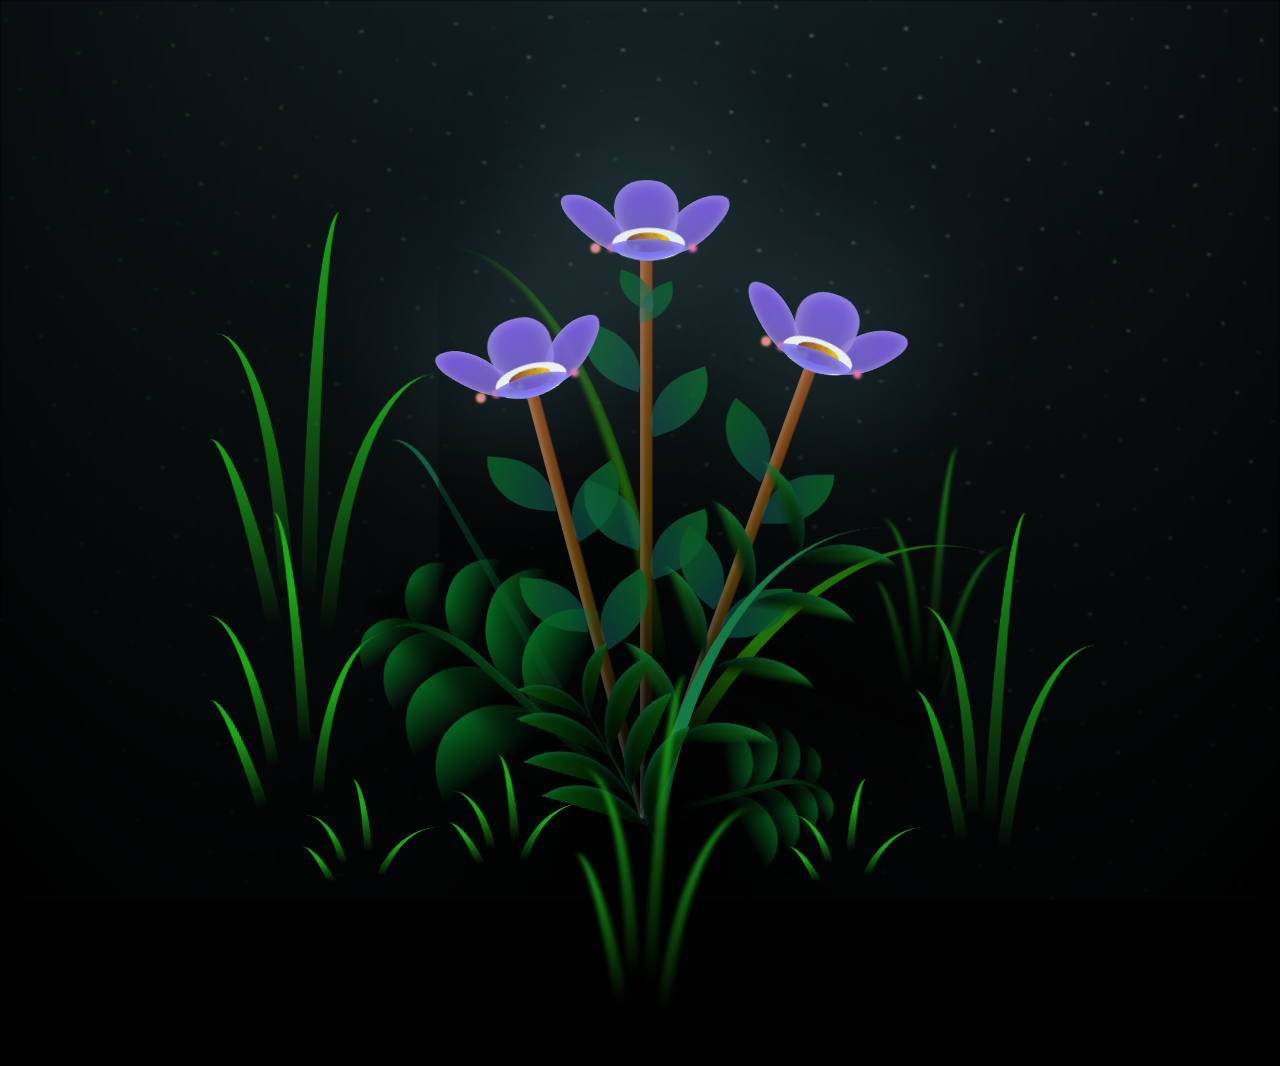
==== index.html @ 2f854ac7 "Rename flower.html to index.html" ====
<!DOCTYPE html>
<html lang="en">
<head>
    <meta charset="UTF-8">
    <meta name="viewport" content="width=device-width, initial-scale=1.0">
    <link rel="stylesheet" href="css/main.css">
    <title>flowers</title>
</head>
<body class="container">
    <div class="night"></div>
    <div class="flowers">
      <div class="flower flower--1">
        <div class="flower__leafs flower__leafs--1">
          <div class="flower__leaf flower__leaf--1"></div>
          <div class="flower__leaf flower__leaf--2"></div>
          <div class="flower__leaf flower__leaf--3"></div>
          <div class="flower__leaf flower__leaf--4"></div>
          <div class="flower__white-circle"></div>
  
          <div class="flower__light flower__light--1"></div>
          <div class="flower__light flower__light--2"></div>
          <div class="flower__light flower__light--3"></div>
          <div class="flower__light flower__light--4"></div>
          <div class="flower__light flower__light--5"></div>
          <div class="flower__light flower__light--6"></div>
          <div class="flower__light flower__light--7"></div>
          <div class="flower__light flower__light--8"></div>
  
        </div>
        <div class="flower__line">
          <div class="flower__line__leaf flower__line__leaf--1"></div>
          <div class="flower__line__leaf flower__line__leaf--2"></div>
          <div class="flower__line__leaf flower__line__leaf--3"></div>
          <div class="flower__line__leaf flower__line__leaf--4"></div>
          <div class="flower__line__leaf flower__line__leaf--5"></div>
          <div class="flower__line__leaf flower__line__leaf--6"></div>
        </div>
      </div>
  
      <div class="flower flower--2">
        <div class="flower__leafs flower__leafs--2">
          <div class="flower__leaf flower__leaf--1"></div>
          <div class="flower__leaf flower__leaf--2"></div>
          <div class="flower__leaf flower__leaf--3"></div>
          <div class="flower__leaf flower__leaf--4"></div>
          <div class="flower__white-circle"></div>
  
          <div class="flower__light flower__light--1"></div>
          <div class="flower__light flower__light--2"></div>
          <div class="flower__light flower__light--3"></div>
          <div class="flower__light flower__light--4"></div>
          <div class="flower__light flower__light--5"></div>
          <div class="flower__light flower__light--6"></div>
          <div class="flower__light flower__light--7"></div>
          <div class="flower__light flower__light--8"></div>
  
        </div>
        <div class="flower__line">
          <div class="flower__line__leaf flower__line__leaf--1"></div>
          <div class="flower__line__leaf flower__line__leaf--2"></div>
          <div class="flower__line__leaf flower__line__leaf--3"></div>
          <div class="flower__line__leaf flower__line__leaf--4"></div>
        </div>
      </div>
  
      <div class="flower flower--3">
        <div class="flower__leafs flower__leafs--3">
          <div class="flower__leaf flower__leaf--1"></div>
          <div class="flower__leaf flower__leaf--2"></div>
          <div class="flower__leaf flower__leaf--3"></div>
          <div class="flower__leaf flower__leaf--4"></div>
          <div class="flower__white-circle"></div>
  
          <div class="flower__light flower__light--1"></div>
          <div class="flower__light flower__light--2"></div>
          <div class="flower__light flower__light--3"></div>
          <div class="flower__light flower__light--4"></div>
          <div class="flower__light flower__light--5"></div>
          <div class="flower__light flower__light--6"></div>
          <div class="flower__light flower__light--7"></div>
          <div class="flower__light flower__light--8"></div>
  
        </div>
        <div class="flower__line">
          <div class="flower__line__leaf flower__line__leaf--1"></div>
          <div class="flower__line__leaf flower__line__leaf--2"></div>
          <div class="flower__line__leaf flower__line__leaf--3"></div>
          <div class="flower__line__leaf flower__line__leaf--4"></div>
        </div>
      </div>
  
      <div class="grow-ans" style="--d:1.2s">
        <div class="flower__g-long">
          <div class="flower__g-long__top"></div>
          <div class="flower__g-long__bottom"></div>
        </div>
      </div>
  
      <div class="growing-grass">
        <div class="flower__grass flower__grass--1">
          <div class="flower__grass--top"></div>
          <div class="flower__grass--bottom"></div>
          <div class="flower__grass__leaf flower__grass__leaf--1"></div>
          <div class="flower__grass__leaf flower__grass__leaf--2"></div>
          <div class="flower__grass__leaf flower__grass__leaf--3"></div>
          <div class="flower__grass__leaf flower__grass__leaf--4"></div>
          <div class="flower__grass__leaf flower__grass__leaf--5"></div>
          <div class="flower__grass__leaf flower__grass__leaf--6"></div>
          <div class="flower__grass__leaf flower__grass__leaf--7"></div>
          <div class="flower__grass__leaf flower__grass__leaf--8"></div>
          <div class="flower__grass__overlay"></div>
        </div>
      </div>
  
      <div class="growing-grass">
        <div class="flower__grass flower__grass--2">
          <div class="flower__grass--top"></div>
          <div class="flower__grass--bottom"></div>
          <div class="flower__grass__leaf flower__grass__leaf--1"></div>
          <div class="flower__grass__leaf flower__grass__leaf--2"></div>
          <div class="flower__grass__leaf flower__grass__leaf--3"></div>
          <div class="flower__grass__leaf flower__grass__leaf--4"></div>
          <div class="flower__grass__leaf flower__grass__leaf--5"></div>
          <div class="flower__grass__leaf flower__grass__leaf--6"></div>
          <div class="flower__grass__leaf flower__grass__leaf--7"></div>
          <div class="flower__grass__leaf flower__grass__leaf--8"></div>
          <div class="flower__grass__overlay"></div>
        </div>
      </div>
  
      <div class="grow-ans" style="--d:2.4s">
        <div class="flower__g-right flower__g-right--1">
          <div class="leaf"></div>
        </div>
      </div>
  
      <div class="grow-ans" style="--d:2.8s">
        <div class="flower__g-right flower__g-right--2">
          <div class="leaf"></div>
        </div>
      </div>
  
      <div class="grow-ans" style="--d:2.8s">
        <div class="flower__g-front">
          <div class="flower__g-front__leaf-wrapper flower__g-front__leaf-wrapper--1">
            <div class="flower__g-front__leaf"></div>
          </div>
          <div class="flower__g-front__leaf-wrapper flower__g-front__leaf-wrapper--2">
            <div class="flower__g-front__leaf"></div>
          </div>
          <div class="flower__g-front__leaf-wrapper flower__g-front__leaf-wrapper--3">
            <div class="flower__g-front__leaf"></div>
          </div>
          <div class="flower__g-front__leaf-wrapper flower__g-front__leaf-wrapper--4">
            <div class="flower__g-front__leaf"></div>
          </div>
          <div class="flower__g-front__leaf-wrapper flower__g-front__leaf-wrapper--5">
            <div class="flower__g-front__leaf"></div>
          </div>
          <div class="flower__g-front__leaf-wrapper flower__g-front__leaf-wrapper--6">
            <div class="flower__g-front__leaf"></div>
          </div>
          <div class="flower__g-front__leaf-wrapper flower__g-front__leaf-wrapper--7">
            <div class="flower__g-front__leaf"></div>
          </div>
          <div class="flower__g-front__leaf-wrapper flower__g-front__leaf-wrapper--8">
            <div class="flower__g-front__leaf"></div>
          </div>
          <div class="flower__g-front__line"></div>
        </div>
      </div>
  
      <div class="grow-ans" style="--d:3.2s">
        <div class="flower__g-fr">
          <div class="leaf"></div>
          <div class="flower__g-fr__leaf flower__g-fr__leaf--1"></div>
          <div class="flower__g-fr__leaf flower__g-fr__leaf--2"></div>
          <div class="flower__g-fr__leaf flower__g-fr__leaf--3"></div>
          <div class="flower__g-fr__leaf flower__g-fr__leaf--4"></div>
          <div class="flower__g-fr__leaf flower__g-fr__leaf--5"></div>
          <div class="flower__g-fr__leaf flower__g-fr__leaf--6"></div>
          <div class="flower__g-fr__leaf flower__g-fr__leaf--7"></div>
          <div class="flower__g-fr__leaf flower__g-fr__leaf--8"></div>
        </div>
      </div>
  
      <div class="long-g long-g--0">
        <div class="grow-ans" style="--d:3s">
          <div class="leaf leaf--0"></div>
        </div>
        <div class="grow-ans" style="--d:2.2s">
          <div class="leaf leaf--1"></div>
        </div>
        <div class="grow-ans" style="--d:3.4s">
          <div class="leaf leaf--2"></div>
        </div>
        <div class="grow-ans" style="--d:3.6s">
          <div class="leaf leaf--3"></div>
        </div>
      </div>
  
      <div class="long-g long-g--1">
        <div class="grow-ans" style="--d:3.6s">
          <div class="leaf leaf--0"></div>
        </div>
        <div class="grow-ans" style="--d:3.8s">
          <div class="leaf leaf--1"></div>
        </div>
        <div class="grow-ans" style="--d:4s">
          <div class="leaf leaf--2"></div>
        </div>
        <div class="grow-ans" style="--d:4.2s">
          <div class="leaf leaf--3"></div>
        </div>
      </div>
  
      <div class="long-g long-g--2">
        <div class="grow-ans" style="--d:4s">
          <div class="leaf leaf--0"></div>
        </div>
        <div class="grow-ans" style="--d:4.2s">
          <div class="leaf leaf--1"></div>
        </div>
        <div class="grow-ans" style="--d:4.4s">
          <div class="leaf leaf--2"></div>
        </div>
        <div class="grow-ans" style="--d:4.6s">
          <div class="leaf leaf--3"></div>
        </div>
      </div>
  
      <div class="long-g long-g--3">
        <div class="grow-ans" style="--d:4s">
          <div class="leaf leaf--0"></div>
        </div>
        <div class="grow-ans" style="--d:4.2s">
          <div class="leaf leaf--1"></div>
        </div>
        <div class="grow-ans" style="--d:3s">
          <div class="leaf leaf--2"></div>
        </div>
        <div class="grow-ans" style="--d:3.6s">
          <div class="leaf leaf--3"></div>
        </div>
      </div>
  
      <div class="long-g long-g--4">
        <div class="grow-ans" style="--d:4s">
          <div class="leaf leaf--0"></div>
        </div>
        <div class="grow-ans" style="--d:4.2s">
          <div class="leaf leaf--1"></div>
        </div>
        <div class="grow-ans" style="--d:3s">
          <div class="leaf leaf--2"></div>
        </div>
        <div class="grow-ans" style="--d:3.6s">
          <div class="leaf leaf--3"></div>
        </div>
      </div>
  
      <div class="long-g long-g--5">
        <div class="grow-ans" style="--d:4s">
          <div class="leaf leaf--0"></div>
        </div>
        <div class="grow-ans" style="--d:4.2s">
          <div class="leaf leaf--1"></div>
        </div>
        <div class="grow-ans" style="--d:3s">
          <div class="leaf leaf--2"></div>
        </div>
        <div class="grow-ans" style="--d:3.6s">
          <div class="leaf leaf--3"></div>
        </div>
      </div>
  
      <div class="long-g long-g--6">
        <div class="grow-ans" style="--d:4.2s">
          <div class="leaf leaf--0"></div>
        </div>
        <div class="grow-ans" style="--d:4.4s">
          <div class="leaf leaf--1"></div>
        </div>
        <div class="grow-ans" style="--d:4.6s">
          <div class="leaf leaf--2"></div>
        </div>
        <div class="grow-ans" style="--d:4.8s">
          <div class="leaf leaf--3"></div>
        </div>
      </div>
  
      <div class="long-g long-g--7">
        <div class="grow-ans" style="--d:3s">
          <div class="leaf leaf--0"></div>
        </div>
        <div class="grow-ans" style="--d:3.2s">
          <div class="leaf leaf--1"></div>
        </div>
        <div class="grow-ans" style="--d:3.5s">
          <div class="leaf leaf--2"></div>
        </div>
        <div class="grow-ans" style="--d:3.6s">
          <div class="leaf leaf--3"></div>
        </div>
      </div>
    </div>
    
    <script src="main.js"></script>
  </body>
</html>
---- css/main.css ----
*,
*::after,
*::before {
  padding: 0;
  margin: 0;
  box-sizing: border-box;
}

:root {
  --dark-color: #000;
}

body {
  display: flex;
  align-items: flex-end;
  justify-content: center;
  min-height: 100vh;
  background-color: var(--dark-color);
  overflow: hidden;
  perspective: 1000px;
}

.night {
  position: fixed;
  left: 50%;
  top: 0;
  transform: translateX(-50%);
  width: 100%;
  height: 100%;
  filter: blur(0.1vmin);
  background-image: radial-gradient(ellipse at top, transparent 0%, var(--dark-color)), radial-gradient(ellipse at bottom, var(--dark-color), rgba(145, 233, 255, 0.2)), repeating-linear-gradient(220deg, rgb(0, 0, 0) 0px, rgb(0, 0, 0) 19px, transparent 19px, transparent 22px), repeating-linear-gradient(189deg, rgb(0, 0, 0) 0px, rgb(0, 0, 0) 19px, transparent 19px, transparent 22px), repeating-linear-gradient(148deg, rgb(0, 0, 0) 0px, rgb(0, 0, 0) 19px, transparent 19px, transparent 22px), linear-gradient(90deg, rgb(7, 107, 42), rgb(240, 240, 240));
}

.flowers {
  position: relative;
  transform: scale(0.9);
}

.flower {
  position: absolute;
  bottom: 10vmin;
  transform-origin: bottom center;
  z-index: 10;
  --fl-speed: 0.3s;
}
.flower--1 {
  -webkit-animation: moving-flower-1 4s linear infinite;
          animation: moving-flower-1 4s linear infinite;
}
.flower--1 .flower__line {
  height: 70vmin;
  -webkit-animation-delay: 0.3s;
          animation-delay: 0.3s;
}
.flower--1 .flower__line__leaf--1 {
  -webkit-animation: blooming-leaf-right var(--fl-speed) 1.6s backwards;
          animation: blooming-leaf-right var(--fl-speed) 1.6s backwards;
}
.flower--1 .flower__line__leaf--2 {
  -webkit-animation: blooming-leaf-right var(--fl-speed) 1.4s backwards;
          animation: blooming-leaf-right var(--fl-speed) 1.4s backwards;
}
.flower--1 .flower__line__leaf--3 {
  -webkit-animation: blooming-leaf-left var(--fl-speed) 1.2s backwards;
          animation: blooming-leaf-left var(--fl-speed) 1.2s backwards;
}
.flower--1 .flower__line__leaf--4 {
  -webkit-animation: blooming-leaf-left var(--fl-speed) 1s backwards;
          animation: blooming-leaf-left var(--fl-speed) 1s backwards;
}
.flower--1 .flower__line__leaf--5 {
  -webkit-animation: blooming-leaf-right var(--fl-speed) 1.8s backwards;
          animation: blooming-leaf-right var(--fl-speed) 1.8s backwards;
}
.flower--1 .flower__line__leaf--6 {
  -webkit-animation: blooming-leaf-left var(--fl-speed) 2s backwards;
          animation: blooming-leaf-left var(--fl-speed) 2s backwards;
}
.flower--2 {
  left: 50%;
  transform: rotate(20deg);
  -webkit-animation: moving-flower-2 4s linear infinite;
          animation: moving-flower-2 4s linear infinite;
}
.flower--2 .flower__line {
  height: 60vmin;
  -webkit-animation-delay: 0.6s;
          animation-delay: 0.6s;
}
.flower--2 .flower__line__leaf--1 {
  -webkit-animation: blooming-leaf-right var(--fl-speed) 1.9s backwards;
          animation: blooming-leaf-right var(--fl-speed) 1.9s backwards;
}
.flower--2 .flower__line__leaf--2 {
  -webkit-animation: blooming-leaf-right var(--fl-speed) 1.7s backwards;
          animation: blooming-leaf-right var(--fl-speed) 1.7s backwards;
}
.flower--2 .flower__line__leaf--3 {
  -webkit-animation: blooming-leaf-left var(--fl-speed) 1.5s backwards;
          animation: blooming-leaf-left var(--fl-speed) 1.5s backwards;
}
.flower--2 .flower__line__leaf--4 {
  -webkit-animation: blooming-leaf-left var(--fl-speed) 1.3s backwards;
          animation: blooming-leaf-left var(--fl-speed) 1.3s backwards;
}
.flower--3 {
  left: 50%;
  transform: rotate(-15deg);
  -webkit-animation: moving-flower-3 4s linear infinite;
          animation: moving-flower-3 4s linear infinite;
}
.flower--3 .flower__line {
  -webkit-animation-delay: 0.9s;
          animation-delay: 0.9s;
}
.flower--3 .flower__line__leaf--1 {
  -webkit-animation: blooming-leaf-right var(--fl-speed) 2.5s backwards;
          animation: blooming-leaf-right var(--fl-speed) 2.5s backwards;
}
.flower--3 .flower__line__leaf--2 {
  -webkit-animation: blooming-leaf-right var(--fl-speed) 2.3s backwards;
          animation: blooming-leaf-right var(--fl-speed) 2.3s backwards;
}
.flower--3 .flower__line__leaf--3 {
  -webkit-animation: blooming-leaf-left var(--fl-speed) 2.1s backwards;
          animation: blooming-leaf-left var(--fl-speed) 2.1s backwards;
}
.flower--3 .flower__line__leaf--4 {
  -webkit-animation: blooming-leaf-left var(--fl-speed) 1.9s backwards;
          animation: blooming-leaf-left var(--fl-speed) 1.9s backwards;
}
.flower__leafs {
  position: relative;
  -webkit-animation: blooming-flower 2s backwards;
          animation: blooming-flower 2s backwards;
}
.flower__leafs--1 {
  -webkit-animation-delay: 1.1s;
          animation-delay: 1.1s;
}
.flower__leafs--2 {
  -webkit-animation-delay: 1.4s;
          animation-delay: 1.4s;
}
.flower__leafs--3 {
  -webkit-animation-delay: 1.7s;
          animation-delay: 1.7s;
}
.flower__leafs::after {
  content: "";
  position: absolute;
  left: 0;
  top: 0;
  transform: translate(-50%, -100%);
  width: 8vmin;
  height: 8vmin;
  background-color: #9ff5ff;
  filter: blur(10vmin);
}
.flower__leaf {
  position: absolute;
  bottom: 0;
  left: 50%;
  width: 8vmin;
  height: 11vmin;
  border-radius: 51% 49% 47% 53%/44% 45% 55% 69%;
  background-color: #512894;
  background-image: linear-gradient(to top, #7458c0, #7c52ee);
  transform-origin: bottom center;
  opacity: 0.9;
  box-shadow: inset 0 0 2vmin rgba(255, 255, 255, 0.5);
}
.flower__leaf--1 {
  transform: translate(-10%, 1%) rotateY(40deg) rotateX(-50deg);
}
.flower__leaf--2 {
  transform: translate(-50%, -4%) rotateX(40deg);
}
.flower__leaf--3 {
  transform: translate(-90%, 0%) rotateY(45deg) rotateX(50deg);
}
.flower__leaf--4 {
  width: 8vmin;
  height: 8vmin;
  transform-origin: bottom left;
  border-radius: 4vmin 10vmin 4vmin 4vmin;
  transform: translate(0%, 18%) rotateX(70deg) rotate(-43deg);
  background-image: linear-gradient(to top, #6252ee, #5552ee);
  z-index: 1;
  opacity: 0.8;
}
.flower__white-circle {
  position: absolute;
  left: -3.5vmin;
  top: -3vmin;
  width: 9vmin;
  height: 4vmin;
  border-radius: 50%;
  background-color: #f0f0f0;
}
.flower__white-circle::after {
  content: "";
  position: absolute;
  left: 50%;
  top: 45%;
  transform: translate(-50%, -50%);
  width: 60%;
  height: 60%;
  border-radius: inherit;
  background-image: repeating-linear-gradient(135deg, rgba(0, 0, 0, 0.03) 0px, rgba(0, 0, 0, 0.03) 1px, transparent 1px, transparent 12px), repeating-linear-gradient(45deg, rgba(0, 0, 0, 0.03) 0px, rgba(0, 0, 0, 0.03) 1px, transparent 1px, transparent 12px), repeating-linear-gradient(67.5deg, rgba(0, 0, 0, 0.03) 0px, rgba(0, 0, 0, 0.03) 1px, transparent 1px, transparent 12px), repeating-linear-gradient(135deg, rgba(0, 0, 0, 0.03) 0px, rgba(0, 0, 0, 0.03) 1px, transparent 1px, transparent 12px), repeating-linear-gradient(45deg, rgba(0, 0, 0, 0.03) 0px, rgba(0, 0, 0, 0.03) 1px, transparent 1px, transparent 12px), repeating-linear-gradient(112.5deg, rgba(0, 0, 0, 0.03) 0px, rgba(0, 0, 0, 0.03) 1px, transparent 1px, transparent 12px), repeating-linear-gradient(112.5deg, rgba(0, 0, 0, 0.03) 0px, rgba(0, 0, 0, 0.03) 1px, transparent 1px, transparent 12px), repeating-linear-gradient(45deg, rgba(0, 0, 0, 0.03) 0px, rgba(0, 0, 0, 0.03) 1px, transparent 1px, transparent 12px), repeating-linear-gradient(22.5deg, rgba(0, 0, 0, 0.03) 0px, rgba(0, 0, 0, 0.03) 1px, transparent 1px, transparent 12px), repeating-linear-gradient(45deg, rgba(0, 0, 0, 0.03) 0px, rgba(0, 0, 0, 0.03) 1px, transparent 1px, transparent 12px), repeating-linear-gradient(22.5deg, rgba(0, 0, 0, 0.03) 0px, rgba(0, 0, 0, 0.03) 1px, transparent 1px, transparent 12px), repeating-linear-gradient(135deg, rgba(0, 0, 0, 0.03) 0px, rgba(0, 0, 0, 0.03) 1px, transparent 1px, transparent 12px), repeating-linear-gradient(157.5deg, rgba(0, 0, 0, 0.03) 0px, rgba(0, 0, 0, 0.03) 1px, transparent 1px, transparent 12px), repeating-linear-gradient(67.5deg, rgba(0, 0, 0, 0.03) 0px, rgba(0, 0, 0, 0.03) 1px, transparent 1px, transparent 12px), repeating-linear-gradient(67.5deg, rgba(0, 0, 0, 0.03) 0px, rgba(0, 0, 0, 0.03) 1px, transparent 1px, transparent 12px), linear-gradient(90deg, rgb(127, 47, 21), rgb(255, 206, 0));
}
.flower__line {
  height: 55vmin;
  width: 1.5vmin;
  background-image: linear-gradient(to left, rgba(0, 0, 0, 0.2), transparent, rgba(255, 255, 255, 0.2)), linear-gradient(to top, transparent 10%, #583e08, #944415);
  box-shadow: inset 0 0 2px rgba(0, 0, 0, 0.5);
  -webkit-animation: grow-flower-tree 4s backwards;
          animation: grow-flower-tree 4s backwards;
}
.flower__line__leaf {
  --w: 7vmin;
  --h: calc(var(--w) + 2vmin);
  position: absolute;
  top: 20%;
  left: 90%;
  width: var(--w);
  height: var(--h);
  border-top-right-radius: var(--h);
  border-bottom-left-radius: var(--h);
  background-image: linear-gradient(to top, rgba(20, 117, 122, 0.4), #095721);
}
.flower__line__leaf--1 {
  transform: rotate(70deg) rotateY(30deg);
}
.flower__line__leaf--2 {
  top: 45%;
  transform: rotate(70deg) rotateY(30deg);
}
.flower__line__leaf--3, .flower__line__leaf--4, .flower__line__leaf--6 {
  border-top-right-radius: 0;
  border-bottom-left-radius: 0;
  border-top-left-radius: var(--h);
  border-bottom-right-radius: var(--h);
  left: -460%;
  top: 12%;
  transform: rotate(-70deg) rotateY(30deg);
}
.flower__line__leaf--4 {
  top: 40%;
}
.flower__line__leaf--5 {
  top: 0;
  transform-origin: left;
  transform: rotate(70deg) rotateY(30deg) scale(0.6);
}
.flower__line__leaf--6 {
  top: -2%;
  left: -450%;
  transform-origin: right;
  transform: rotate(-70deg) rotateY(30deg) scale(0.6);
}
.flower__light {
  position: absolute;
  bottom: 0vmin;
  width: 1vmin;
  height: 1vmin;
  background-color: rgb(255, 251, 0);
  border-radius: 50%;
  filter: blur(0.2vmin);
  -webkit-animation: light-ans 4s linear infinite backwards;
          animation: light-ans 4s linear infinite backwards;
}
.flower__light:nth-child(odd) {
  background-color: #f76baf;
}
.flower__light--1 {
  left: -2vmin;
  -webkit-animation-delay: 1s;
          animation-delay: 1s;
}
.flower__light--2 {
  left: 3vmin;
  -webkit-animation-delay: 0.5s;
          animation-delay: 0.5s;
}
.flower__light--3 {
  left: -6vmin;
  -webkit-animation-delay: 0.3s;
          animation-delay: 0.3s;
}
.flower__light--4 {
  left: 6vmin;
  -webkit-animation-delay: 0.9s;
          animation-delay: 0.9s;
}
.flower__light--5 {
  left: -1vmin;
  -webkit-animation-delay: 1.5s;
          animation-delay: 1.5s;
}
.flower__light--6 {
  left: -4vmin;
  -webkit-animation-delay: 3s;
          animation-delay: 3s;
}
.flower__light--7 {
  left: 3vmin;
  -webkit-animation-delay: 2s;
          animation-delay: 2s;
}
.flower__light--8 {
  left: -6vmin;
  -webkit-animation-delay: 3.5s;
          animation-delay: 3.5s;
}
.flower__grass {
  --c: #04661f;
  --line-w: 1.5vmin;
  position: absolute;
  bottom: 12vmin;
  left: -7vmin;
  display: flex;
  flex-direction: column;
  align-items: flex-end;
  z-index: 20;
  transform-origin: bottom center;
  transform: rotate(-48deg) rotateY(40deg);
}
.flower__grass--1 {
  -webkit-animation: moving-grass 2s linear infinite;
          animation: moving-grass 2s linear infinite;
}
.flower__grass--2 {
  left: 2vmin;
  bottom: 10vmin;
  transform: scale(0.5) rotate(75deg) rotateX(10deg) rotateY(-200deg);
  opacity: 0.8;
  z-index: 0;
  -webkit-animation: moving-grass--2 1.5s linear infinite;
          animation: moving-grass--2 1.5s linear infinite;
}
.flower__grass--top {
  width: 7vmin;
  height: 10vmin;
  border-top-right-radius: 100%;
  border-right: var(--line-w) solid var(--c);
  transform-origin: bottom center;
  transform: rotate(-2deg);
}
.flower__grass--bottom {
  margin-top: -2px;
  width: var(--line-w);
  height: 25vmin;
  background-image: linear-gradient(to top, transparent, var(--c));
}
.flower__grass__leaf {
  --size: 10vmin;
  position: absolute;
  width: calc(var(--size) * 2.1);
  height: var(--size);
  border-top-left-radius: var(--size);
  border-top-right-radius: var(--size);
  background-image: linear-gradient(to top, transparent, transparent 30%, var(--c));
  z-index: 100;
}
.flower__grass__leaf--1 {
  top: -6%;
  left: 30%;
  --size: 6vmin;
  transform: rotate(-20deg);
  -webkit-animation: growing-grass-ans--1 2s 2.6s backwards;
          animation: growing-grass-ans--1 2s 2.6s backwards;
}
@-webkit-keyframes growing-grass-ans--1 {
  0% {
    transform-origin: bottom left;
    transform: rotate(-20deg) scale(0);
  }
}
@keyframes growing-grass-ans--1 {
  0% {
    transform-origin: bottom left;
    transform: rotate(-20deg) scale(0);
  }
}
.flower__grass__leaf--2 {
  top: -5%;
  left: -110%;
  --size: 6vmin;
  transform: rotate(10deg);
  -webkit-animation: growing-grass-ans--2 2s 2.4s linear backwards;
          animation: growing-grass-ans--2 2s 2.4s linear backwards;
}
@-webkit-keyframes growing-grass-ans--2 {
  0% {
    transform-origin: bottom right;
    transform: rotate(10deg) scale(0);
  }
}
@keyframes growing-grass-ans--2 {
  0% {
    transform-origin: bottom right;
    transform: rotate(10deg) scale(0);
  }
}
.flower__grass__leaf--3 {
  top: 5%;
  left: 60%;
  --size: 8vmin;
  transform: rotate(-18deg) rotateX(-20deg);
  -webkit-animation: growing-grass-ans--3 2s 2.2s linear backwards;
          animation: growing-grass-ans--3 2s 2.2s linear backwards;
}
@-webkit-keyframes growing-grass-ans--3 {
  0% {
    transform-origin: bottom left;
    transform: rotate(-18deg) rotateX(-20deg) scale(0);
  }
}
@keyframes growing-grass-ans--3 {
  0% {
    transform-origin: bottom left;
    transform: rotate(-18deg) rotateX(-20deg) scale(0);
  }
}
.flower__grass__leaf--4 {
  top: 6%;
  left: -135%;
  --size: 8vmin;
  transform: rotate(2deg);
  -webkit-animation: growing-grass-ans--4 2s 2s linear backwards;
          animation: growing-grass-ans--4 2s 2s linear backwards;
}
@-webkit-keyframes growing-grass-ans--4 {
  0% {
    transform-origin: bottom right;
    transform: rotate(2deg) scale(0);
  }
}
@keyframes growing-grass-ans--4 {
  0% {
    transform-origin: bottom right;
    transform: rotate(2deg) scale(0);
  }
}
.flower__grass__leaf--5 {
  top: 20%;
  left: 60%;
  --size: 10vmin;
  transform: rotate(-24deg) rotateX(-20deg);
  -webkit-animation: growing-grass-ans--5 2s 1.8s linear backwards;
          animation: growing-grass-ans--5 2s 1.8s linear backwards;
}
@-webkit-keyframes growing-grass-ans--5 {
  0% {
    transform-origin: bottom left;
    transform: rotate(-24deg) rotateX(-20deg) scale(0);
  }
}
@keyframes growing-grass-ans--5 {
  0% {
    transform-origin: bottom left;
    transform: rotate(-24deg) rotateX(-20deg) scale(0);
  }
}
.flower__grass__leaf--6 {
  top: 22%;
  left: -180%;
  --size: 10vmin;
  transform: rotate(10deg);
  -webkit-animation: growing-grass-ans--6 2s 1.6s linear backwards;
          animation: growing-grass-ans--6 2s 1.6s linear backwards;
}
@-webkit-keyframes growing-grass-ans--6 {
  0% {
    transform-origin: bottom right;
    transform: rotate(10deg) scale(0);
  }
}
@keyframes growing-grass-ans--6 {
  0% {
    transform-origin: bottom right;
    transform: rotate(10deg) scale(0);
  }
}
.flower__grass__leaf--7 {
  top: 39%;
  left: 70%;
  --size: 10vmin;
  transform: rotate(-10deg);
  -webkit-animation: growing-grass-ans--7 2s 1.4s linear backwards;
          animation: growing-grass-ans--7 2s 1.4s linear backwards;
}
@-webkit-keyframes growing-grass-ans--7 {
  0% {
    transform-origin: bottom left;
    transform: rotate(-10deg) scale(0);
  }
}
@keyframes growing-grass-ans--7 {
  0% {
    transform-origin: bottom left;
    transform: rotate(-10deg) scale(0);
  }
}
.flower__grass__leaf--8 {
  top: 40%;
  left: -215%;
  --size: 11vmin;
  transform: rotate(10deg);
  -webkit-animation: growing-grass-ans--8 2s 1.2s linear backwards;
          animation: growing-grass-ans--8 2s 1.2s linear backwards;
}
@-webkit-keyframes growing-grass-ans--8 {
  0% {
    transform-origin: bottom right;
    transform: rotate(10deg) scale(0);
  }
}
@keyframes growing-grass-ans--8 {
  0% {
    transform-origin: bottom right;
    transform: rotate(10deg) scale(0);
  }
}
.flower__grass__overlay {
  position: absolute;
  top: -10%;
  right: 0%;
  width: 100%;
  height: 100%;
  background-color: rgba(0, 0, 0, 0.6);
  filter: blur(1.5vmin);
  z-index: 100;
}
.flower__g-long {
  --w: 2vmin;
  --h: 6vmin;
  --c: #0e5b3c;
  position: absolute;
  bottom: 10vmin;
  left: -3vmin;
  transform-origin: bottom center;
  transform: rotate(-30deg) rotateY(-20deg);
  display: flex;
  flex-direction: column;
  align-items: flex-end;
  -webkit-animation: flower-g-long-ans 3s linear infinite;
          animation: flower-g-long-ans 3s linear infinite;
}
@-webkit-keyframes flower-g-long-ans {
  0%, 100% {
    transform: rotate(-30deg) rotateY(-20deg);
  }
  50% {
    transform: rotate(-32deg) rotateY(-20deg);
  }
}
@keyframes flower-g-long-ans {
  0%, 100% {
    transform: rotate(-30deg) rotateY(-20deg);
  }
  50% {
    transform: rotate(-32deg) rotateY(-20deg);
  }
}
.flower__g-long__top {
  top: calc(var(--h) * -1);
  width: calc(var(--w) + 1vmin);
  height: var(--h);
  border-top-right-radius: 100%;
  border-right: 0.7vmin solid var(--c);
  transform: translate(-0.7vmin, 1vmin);
}
.flower__g-long__bottom {
  width: var(--w);
  height: 50vmin;
  transform-origin: bottom center;
  background-image: linear-gradient(to top, transparent 30%, var(--c));
  box-shadow: inset 0 0 2px rgba(0, 0, 0, 0.5);
  -webkit-clip-path: polygon(35% 0, 65% 1%, 100% 100%, 0% 100%);
          clip-path: polygon(35% 0, 65% 1%, 100% 100%, 0% 100%);
}
.flower__g-right {
  position: absolute;
  bottom: 6vmin;
  left: -2vmin;
  transform-origin: bottom left;
  transform: rotate(20deg);
}
.flower__g-right .leaf {
  width: 30vmin;
  height: 50vmin;
  border-top-left-radius: 100%;
  border-left: 2vmin solid #217005;
  background-image: linear-gradient(to bottom, transparent, var(--dark-color) 60%);
  -webkit-mask-image: linear-gradient(to top, transparent 30%, #24803e 60%);
}
.flower__g-right--1 {
  -webkit-animation: flower-g-right-ans 2.5s linear infinite;
          animation: flower-g-right-ans 2.5s linear infinite;
}
.flower__g-right--2 {
  left: 5vmin;
  transform: rotateY(-180deg);
  -webkit-animation: flower-g-right-ans--2 3s linear infinite;
          animation: flower-g-right-ans--2 3s linear infinite;
}
.flower__g-right--2 .leaf {
  height: 75vmin;
  filter: blur(0.3vmin);
  opacity: 0.8;
}
@-webkit-keyframes flower-g-right-ans {
  0%, 100% {
    transform: rotate(20deg);
  }
  50% {
    transform: rotate(24deg) rotateX(-20deg);
  }
}
@keyframes flower-g-right-ans {
  0%, 100% {
    transform: rotate(20deg);
  }
  50% {
    transform: rotate(24deg) rotateX(-20deg);
  }
}
@-webkit-keyframes flower-g-right-ans--2 {
  0%, 100% {
    transform: rotateY(-180deg) rotate(0deg) rotateX(-20deg);
  }
  50% {
    transform: rotateY(-180deg) rotate(6deg) rotateX(-20deg);
  }
}
@keyframes flower-g-right-ans--2 {
  0%, 100% {
    transform: rotateY(-180deg) rotate(0deg) rotateX(-20deg);
  }
  50% {
    transform: rotateY(-180deg) rotate(6deg) rotateX(-20deg);
  }
}
.flower__g-front {
  position: absolute;
  bottom: 6vmin;
  left: 2.5vmin;
  z-index: 100;
  transform-origin: bottom center;
  transform: rotate(-28deg) rotateY(30deg) scale(1.04);
  -webkit-animation: flower__g-front-ans 2s linear infinite;
          animation: flower__g-front-ans 2s linear infinite;
}
@-webkit-keyframes flower__g-front-ans {
  0%, 100% {
    transform: rotate(-28deg) rotateY(30deg) scale(1.04);
  }
  50% {
    transform: rotate(-35deg) rotateY(40deg) scale(1.04);
  }
}
@keyframes flower__g-front-ans {
  0%, 100% {
    transform: rotate(-28deg) rotateY(30deg) scale(1.04);
  }
  50% {
    transform: rotate(-35deg) rotateY(40deg) scale(1.04);
  }
}
.flower__g-front__line {
  width: 0.3vmin;
  height: 20vmin;
  background-image: linear-gradient(to top, transparent, #042e0b, transparent 100%);
  position: relative;
}
.flower__g-front__leaf-wrapper {
  position: absolute;
  top: 0;
  left: 0;
  transform-origin: bottom left;
  transform: rotate(10deg);
}
.flower__g-front__leaf-wrapper:nth-child(even) {
  left: 0vmin;
  transform: rotateY(-180deg) rotate(5deg);
  -webkit-animation: flower__g-front__leaf-left-ans 1s ease-in backwards;
          animation: flower__g-front__leaf-left-ans 1s ease-in backwards;
}
.flower__g-front__leaf-wrapper:nth-child(odd) {
  -webkit-animation: flower__g-front__leaf-ans 1s ease-in backwards;
          animation: flower__g-front__leaf-ans 1s ease-in backwards;
}
.flower__g-front__leaf-wrapper--1 {
  top: -8vmin;
  transform: scale(0.7);
  -webkit-animation: flower__g-front__leaf-ans 1s 5.5s ease-in backwards !important;
          animation: flower__g-front__leaf-ans 1s 5.5s ease-in backwards !important;
}
.flower__g-front__leaf-wrapper--2 {
  top: -8vmin;
  transform: rotateY(-180deg) scale(0.7) !important;
  -webkit-animation: flower__g-front__leaf-left-ans-2 1s 4.6s ease-in backwards !important;
          animation: flower__g-front__leaf-left-ans-2 1s 4.6s ease-in backwards !important;
}
.flower__g-front__leaf-wrapper--3 {
  top: -3vmin;
  -webkit-animation: flower__g-front__leaf-ans 1s 4.6s ease-in backwards;
          animation: flower__g-front__leaf-ans 1s 4.6s ease-in backwards;
}
.flower__g-front__leaf-wrapper--4 {
  top: -3vmin;
  transform: rotateY(-180deg) scale(0.9) !important;
  -webkit-animation: flower__g-front__leaf-left-ans-2 1s 4.6s ease-in backwards !important;
          animation: flower__g-front__leaf-left-ans-2 1s 4.6s ease-in backwards !important;
}
@-webkit-keyframes flower__g-front__leaf-left-ans-2 {
  0% {
    transform: rotateY(-180deg) scale(0);
  }
}
@keyframes flower__g-front__leaf-left-ans-2 {
  0% {
    transform: rotateY(-180deg) scale(0);
  }
}
.flower__g-front__leaf-wrapper--5, .flower__g-front__leaf-wrapper--6 {
  top: 2vmin;
}
.flower__g-front__leaf-wrapper--7, .flower__g-front__leaf-wrapper--8 {
  top: 6.5vmin;
}
.flower__g-front__leaf-wrapper--2 {
  -webkit-animation-delay: 5.2s !important;
          animation-delay: 5.2s !important;
}
.flower__g-front__leaf-wrapper--3 {
  -webkit-animation-delay: 4.9s !important;
          animation-delay: 4.9s !important;
}
.flower__g-front__leaf-wrapper--5 {
  -webkit-animation-delay: 4.3s !important;
          animation-delay: 4.3s !important;
}
.flower__g-front__leaf-wrapper--6 {
  -webkit-animation-delay: 4.1s !important;
          animation-delay: 4.1s !important;
}
.flower__g-front__leaf-wrapper--7 {
  -webkit-animation-delay: 3.8s !important;
          animation-delay: 3.8s !important;
}
.flower__g-front__leaf-wrapper--8 {
  -webkit-animation-delay: 3.5s !important;
          animation-delay: 3.5s !important;
}
@-webkit-keyframes flower__g-front__leaf-ans {
  0% {
    transform: rotate(10deg) scale(0);
  }
}
@keyframes flower__g-front__leaf-ans {
  0% {
    transform: rotate(10deg) scale(0);
  }
}
@-webkit-keyframes flower__g-front__leaf-left-ans {
  0% {
    transform: rotateY(-180deg) rotate(5deg) scale(0);
  }
}
@keyframes flower__g-front__leaf-left-ans {
  0% {
    transform: rotateY(-180deg) rotate(5deg) scale(0);
  }
}
.flower__g-front__leaf {
  width: 10vmin;
  height: 10vmin;
  border-radius: 100% 0% 0% 100%/100% 100% 0% 0%;
  box-shadow: inset 0 2px 1vmin hsla(184deg, 97%, 58%, 0.2);
  background-image: linear-gradient(to bottom left, transparent, var(--dark-color)), linear-gradient(to bottom right, #064f0a 50%, transparent 50%, transparent);
  -webkit-mask-image: linear-gradient(to bottom right, #097149 50%, transparent 50%, transparent);
  mask-image: linear-gradient(to bottom right, #0e8723 50%, transparent 50%, transparent);
}
.flower__g-fr {
  position: absolute;
  bottom: -4vmin;
  left: vmin;
  transform-origin: bottom left;
  z-index: 10;
  -webkit-animation: flower__g-fr-ans 2s linear infinite;
          animation: flower__g-fr-ans 2s linear infinite;
}
@-webkit-keyframes flower__g-fr-ans {
  0%, 100% {
    transform: rotate(2deg);
  }
  50% {
    transform: rotate(4deg);
  }
}
@keyframes flower__g-fr-ans {
  0%, 100% {
    transform: rotate(2deg);
  }
  50% {
    transform: rotate(4deg);
  }
}
.flower__g-fr .leaf {
  width: 30vmin;
  height: 50vmin;
  border-top-left-radius: 100%;
  border-left: 2vmin solid #147b47;
  -webkit-mask-image: linear-gradient(to top, transparent 25%, #0e4e2a 50%);
  position: relative;
  z-index: 1;
}
.flower__g-fr__leaf {
  position: absolute;
  top: 0;
  left: 0;
  width: 10vmin;
  height: 10vmin;
  border-radius: 100% 0% 0% 100%/100% 100% 0% 0%;
  box-shadow: inset 0 2px 1vmin hsla(184deg, 97%, 58%, 0.2);
  background-image: linear-gradient(to bottom left, transparent, var(--dark-color) 98%), linear-gradient(to bottom right, #106e18 45%, transparent 50%, transparent);
  -webkit-mask-image: linear-gradient(135deg, #175f22 40%, transparent 50%, transparent);
}
.flower__g-fr__leaf--1 {
  left: 20vmin;
  transform: rotate(45deg);
  -webkit-animation: flower__g-fr-leaft-ans-1 0.5s 5.2s linear backwards;
          animation: flower__g-fr-leaft-ans-1 0.5s 5.2s linear backwards;
}
@-webkit-keyframes flower__g-fr-leaft-ans-1 {
  0% {
    transform-origin: left;
    transform: rotate(45deg) scale(0);
  }
}
@keyframes flower__g-fr-leaft-ans-1 {
  0% {
    transform-origin: left;
    transform: rotate(45deg) scale(0);
  }
}
.flower__g-fr__leaf--2 {
  left: 12vmin;
  top: -7vmin;
  transform: rotate(25deg) rotateY(-180deg);
  -webkit-animation: flower__g-fr-leaft-ans-6 0.5s 5s linear backwards;
          animation: flower__g-fr-leaft-ans-6 0.5s 5s linear backwards;
}
.flower__g-fr__leaf--3 {
  left: 15vmin;
  top: 6vmin;
  transform: rotate(55deg);
  -webkit-animation: flower__g-fr-leaft-ans-5 0.5s 4.8s linear backwards;
          animation: flower__g-fr-leaft-ans-5 0.5s 4.8s linear backwards;
}
.flower__g-fr__leaf--4 {
  left: 6vmin;
  top: -2vmin;
  transform: rotate(25deg) rotateY(-180deg);
  -webkit-animation: flower__g-fr-leaft-ans-6 0.5s 4.6s linear backwards;
          animation: flower__g-fr-leaft-ans-6 0.5s 4.6s linear backwards;
}
.flower__g-fr__leaf--5 {
  left: 10vmin;
  top: 14vmin;
  transform: rotate(55deg);
  -webkit-animation: flower__g-fr-leaft-ans-5 0.5s 4.4s linear backwards;
          animation: flower__g-fr-leaft-ans-5 0.5s 4.4s linear backwards;
}
@-webkit-keyframes flower__g-fr-leaft-ans-5 {
  0% {
    transform-origin: left;
    transform: rotate(55deg) scale(0);
  }
}
@keyframes flower__g-fr-leaft-ans-5 {
  0% {
    transform-origin: left;
    transform: rotate(55deg) scale(0);
  }
}
.flower__g-fr__leaf--6 {
  left: 0vmin;
  top: 6vmin;
  transform: rotate(25deg) rotateY(-180deg);
  -webkit-animation: flower__g-fr-leaft-ans-6 0.5s 4.2s linear backwards;
          animation: flower__g-fr-leaft-ans-6 0.5s 4.2s linear backwards;
}
@-webkit-keyframes flower__g-fr-leaft-ans-6 {
  0% {
    transform-origin: right;
    transform: rotate(25deg) rotateY(-180deg) scale(0);
  }
}
@keyframes flower__g-fr-leaft-ans-6 {
  0% {
    transform-origin: right;
    transform: rotate(25deg) rotateY(-180deg) scale(0);
  }
}
.flower__g-fr__leaf--7 {
  left: 5vmin;
  top: 22vmin;
  transform: rotate(45deg);
  -webkit-animation: flower__g-fr-leaft-ans-7 0.5s 4s linear backwards;
          animation: flower__g-fr-leaft-ans-7 0.5s 4s linear backwards;
}
@-webkit-keyframes flower__g-fr-leaft-ans-7 {
  0% {
    transform-origin: left;
    transform: rotate(45deg) scale(0);
  }
}
@keyframes flower__g-fr-leaft-ans-7 {
  0% {
    transform-origin: left;
    transform: rotate(45deg) scale(0);
  }
}
.flower__g-fr__leaf--8 {
  left: -4vmin;
  top: 15vmin;
  transform: rotate(15deg) rotateY(-180deg);
  -webkit-animation: flower__g-fr-leaft-ans-8 0.5s 3.8s linear backwards;
          animation: flower__g-fr-leaft-ans-8 0.5s 3.8s linear backwards;
}
@-webkit-keyframes flower__g-fr-leaft-ans-8 {
  0% {
    transform-origin: right;
    transform: rotate(15deg) rotateY(-180deg) scale(0);
  }
}
@keyframes flower__g-fr-leaft-ans-8 {
  0% {
    transform-origin: right;
    transform: rotate(15deg) rotateY(-180deg) scale(0);
  }
}

.long-g {
  position: absolute;
  bottom: 25vmin;
  left: -42vmin;
  transform-origin: bottom left;
}
.long-g--1 {
  bottom: 0vmin;
  transform: scale(0.8) rotate(-5deg);
}
.long-g--1 .leaf {
  -webkit-mask-image: linear-gradient(to top, transparent 40%, #196d2a 80%) !important;
}
.long-g--1 .leaf--1 {
  --w: 5vmin;
  --h: 60vmin;
  left: -2vmin;
  transform: rotate(3deg) rotateY(-180deg);
}
.long-g--2, .long-g--3 {
  bottom: -3vmin;
  left: -35vmin;
  transform-origin: center;
  transform: scale(0.6) rotateX(60deg);
}
.long-g--2 .leaf, .long-g--3 .leaf {
  -webkit-mask-image: linear-gradient(to top, transparent 50%, #176220 80%) !important;
}
.long-g--2 .leaf--1, .long-g--3 .leaf--1 {
  left: -1vmin;
  transform: rotateY(-180deg);
}
.long-g--3 {
  left: -17vmin;
  bottom: 0vmin;
}
.long-g--3 .leaf {
  -webkit-mask-image: linear-gradient(to top, transparent 40%, #176220 80%) !important;
}
.long-g--4 {
  left: 25vmin;
  bottom: -3vmin;
  transform-origin: center;
  transform: scale(0.6) rotateX(60deg);
}
.long-g--4 .leaf {
  -webkit-mask-image: linear-gradient(to top, transparent 50%, #176220 80%) !important;
}
.long-g--5 {
  left: 42vmin;
  bottom: 0vmin;
  transform: scale(0.8) rotate(2deg);
}
.long-g--6 {
  left: 0vmin;
  bottom: -20vmin;
  z-index: 100;
  filter: blur(0.3vmin);
  transform: scale(0.8) rotate(2deg);
}
.long-g--7 {
  left: 35vmin;
  bottom: 20vmin;
  z-index: -1;
  filter: blur(0.3vmin);
  transform: scale(0.6) rotate(2deg);
  opacity: 0.7;
}
.long-g .leaf {
  --w: 15vmin;
  --h: 40vmin;
  --c: #1aaa15;
  position: absolute;
  bottom: 0;
  width: var(--w);
  height: var(--h);
  border-top-left-radius: 100%;
  border-left: 2vmin solid var(--c);
  -webkit-mask-image: linear-gradient(to top, transparent 20%, var(--dark-color));
  transform-origin: bottom center;
}
.long-g .leaf--0 {
  left: 2vmin;
  -webkit-animation: leaf-ans-1 4s linear infinite;
          animation: leaf-ans-1 4s linear infinite;
}
.long-g .leaf--1 {
  --w: 5vmin;
  --h: 60vmin;
  -webkit-animation: leaf-ans-1 4s linear infinite;
          animation: leaf-ans-1 4s linear infinite;
}
.long-g .leaf--2 {
  --w: 10vmin;
  --h: 40vmin;
  left: -0.5vmin;
  bottom: 5vmin;
  transform-origin: bottom left;
  transform: rotateY(-180deg);
  -webkit-animation: leaf-ans-2 3s linear infinite;
          animation: leaf-ans-2 3s linear infinite;
}
.long-g .leaf--3 {
  --w: 5vmin;
  --h: 30vmin;
  left: -1vmin;
  bottom: 3.2vmin;
  transform-origin: bottom left;
  transform: rotate(-10deg) rotateY(-180deg);
  -webkit-animation: leaf-ans-3 3s linear infinite;
          animation: leaf-ans-3 3s linear infinite;
}

@-webkit-keyframes leaf-ans-1 {
  0%, 100% {
    transform: rotate(-5deg) scale(1);
  }
  50% {
    transform: rotate(5deg) scale(1.1);
  }
}

@keyframes leaf-ans-1 {
  0%, 100% {
    transform: rotate(-5deg) scale(1);
  }
  50% {
    transform: rotate(5deg) scale(1.1);
  }
}
@-webkit-keyframes leaf-ans-2 {
  0%, 100% {
    transform: rotateY(-180deg) rotate(5deg);
  }
  50% {
    transform: rotateY(-180deg) rotate(0deg) scale(1.1);
  }
}
@keyframes leaf-ans-2 {
  0%, 100% {
    transform: rotateY(-180deg) rotate(5deg);
  }
  50% {
    transform: rotateY(-180deg) rotate(0deg) scale(1.1);
  }
}
@-webkit-keyframes leaf-ans-3 {
  0%, 100% {
    transform: rotate(-10deg) rotateY(-180deg);
  }
  50% {
    transform: rotate(-20deg) rotateY(-180deg);
  }
}
@keyframes leaf-ans-3 {
  0%, 100% {
    transform: rotate(-10deg) rotateY(-180deg);
  }
  50% {
    transform: rotate(-20deg) rotateY(-180deg);
  }
}
.grow-ans {
  -webkit-animation: grow-ans 2s var(--d) backwards;
          animation: grow-ans 2s var(--d) backwards;
}

@-webkit-keyframes grow-ans {
  0% {
    transform: scale(0);
    opacity: 0;
  }
}

@keyframes grow-ans {
  0% {
    transform: scale(0);
    opacity: 0;
  }
}
@-webkit-keyframes light-ans {
  0% {
    opacity: 0;
    transform: translateY(0vmin);
  }
  25% {
    opacity: 1;
    transform: translateY(-5vmin) translateX(-2vmin);
  }
  50% {
    opacity: 1;
    transform: translateY(-15vmin) translateX(2vmin);
    filter: blur(0.2vmin);
  }
  75% {
    transform: translateY(-20vmin) translateX(-2vmin);
    filter: blur(0.2vmin);
  }
  100% {
    transform: translateY(-30vmin);
    opacity: 0;
    filter: blur(1vmin);
  }
}
@keyframes light-ans {
  0% {
    opacity: 0;
    transform: translateY(0vmin);
  }
  25% {
    opacity: 1;
    transform: translateY(-5vmin) translateX(-2vmin);
  }
  50% {
    opacity: 1;
    transform: translateY(-15vmin) translateX(2vmin);
    filter: blur(0.2vmin);
  }
  75% {
    transform: translateY(-20vmin) translateX(-2vmin);
    filter: blur(0.2vmin);
  }
  100% {
    transform: translateY(-30vmin);
    opacity: 0;
    filter: blur(1vmin);
  }
}
@-webkit-keyframes moving-flower-1 {
  0%, 100% {
    transform: rotate(2deg);
  }
  50% {
    transform: rotate(-2deg);
  }
}
@keyframes moving-flower-1 {
  0%, 100% {
    transform: rotate(2deg);
  }
  50% {
    transform: rotate(-2deg);
  }
}
@-webkit-keyframes moving-flower-2 {
  0%, 100% {
    transform: rotate(18deg);
  }
  50% {
    transform: rotate(14deg);
  }
}
@keyframes moving-flower-2 {
  0%, 100% {
    transform: rotate(18deg);
  }
  50% {
    transform: rotate(14deg);
  }
}
@-webkit-keyframes moving-flower-3 {
  0%, 100% {
    transform: rotate(-18deg);
  }
  50% {
    transform: rotate(-20deg) rotateY(-10deg);
  }
}
@keyframes moving-flower-3 {
  0%, 100% {
    transform: rotate(-18deg);
  }
  50% {
    transform: rotate(-20deg) rotateY(-10deg);
  }
}
@-webkit-keyframes blooming-leaf-right {
  0% {
    transform-origin: left;
    transform: rotate(70deg) rotateY(30deg) scale(0);
  }
}
@keyframes blooming-leaf-right {
  0% {
    transform-origin: left;
    transform: rotate(70deg) rotateY(30deg) scale(0);
  }
}
@-webkit-keyframes blooming-leaf-left {
  0% {
    transform-origin: right;
    transform: rotate(-70deg) rotateY(30deg) scale(0);
  }
}
@keyframes blooming-leaf-left {
  0% {
    transform-origin: right;
    transform: rotate(-70deg) rotateY(30deg) scale(0);
  }
}
@-webkit-keyframes grow-flower-tree {
  0% {
    height: 0;
    border-radius: 1vmin;
  }
}
@keyframes grow-flower-tree {
  0% {
    height: 0;
    border-radius: 1vmin;
  }
}
@-webkit-keyframes blooming-flower {
  0% {
    transform: scale(0);
  }
}
@keyframes blooming-flower {
  0% {
    transform: scale(0);
  }
}
@-webkit-keyframes moving-grass {
  0%, 100% {
    transform: rotate(-48deg) rotateY(40deg);
  }
  50% {
    transform: rotate(-50deg) rotateY(40deg);
  }
}
@keyframes moving-grass {
  0%, 100% {
    transform: rotate(-48deg) rotateY(40deg);
  }
  50% {
    transform: rotate(-50deg) rotateY(40deg);
  }
}
@-webkit-keyframes moving-grass--2 {
  0%, 100% {
    transform: scale(0.5) rotate(75deg) rotateX(10deg) rotateY(-200deg);
  }
  50% {
    transform: scale(0.5) rotate(79deg) rotateX(10deg) rotateY(-200deg);
  }
}
@keyframes moving-grass--2 {
  0%, 100% {
    transform: scale(0.5) rotate(75deg) rotateX(10deg) rotateY(-200deg);
  }
  50% {
    transform: scale(0.5) rotate(79deg) rotateX(10deg) rotateY(-200deg);
  }
}
.growing-grass {
  -webkit-animation: growing-grass-ans 1s 2s backwards;
          animation: growing-grass-ans 1s 2s backwards;
}

@-webkit-keyframes growing-grass-ans {
  0% {
    transform: scale(0);
  }
}

@keyframes growing-grass-ans {
  0% {
    transform: scale(0);
  }
}
.container * {
  -webkit-animation-play-state: paused !important;
          animation-play-state: paused !important;
}
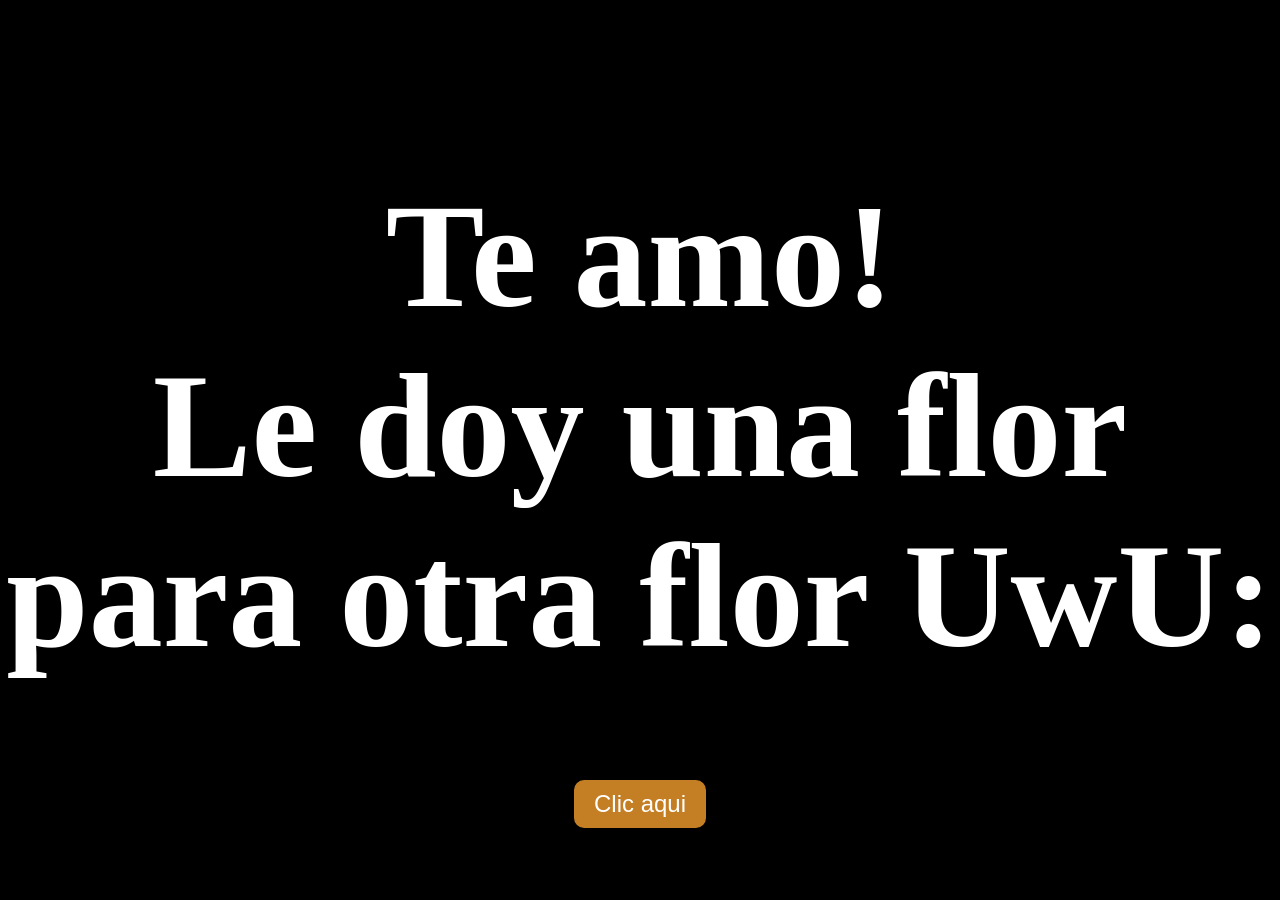
==== commit 4e008488: "Rename ola.html to index.html" ====
--- a/index.html
+++ b/index.html
@@ -3,308 +3,11 @@
 <head>
     <meta charset="UTF-8">
     <meta name="viewport" content="width=device-width, initial-scale=1.0">
-    <link rel="stylesheet" href="css/main.css">
-    <title>flowers</title>
+    <title>Hola wapa</title>
+    <link rel="stylesheet" href="css/inicio.css">
 </head>
-<body class="container">
-    <div class="night"></div>
-    <div class="flowers">
-      <div class="flower flower--1">
-        <div class="flower__leafs flower__leafs--1">
-          <div class="flower__leaf flower__leaf--1"></div>
-          <div class="flower__leaf flower__leaf--2"></div>
-          <div class="flower__leaf flower__leaf--3"></div>
-          <div class="flower__leaf flower__leaf--4"></div>
-          <div class="flower__white-circle"></div>
-  
-          <div class="flower__light flower__light--1"></div>
-          <div class="flower__light flower__light--2"></div>
-          <div class="flower__light flower__light--3"></div>
-          <div class="flower__light flower__light--4"></div>
-          <div class="flower__light flower__light--5"></div>
-          <div class="flower__light flower__light--6"></div>
-          <div class="flower__light flower__light--7"></div>
-          <div class="flower__light flower__light--8"></div>
-  
-        </div>
-        <div class="flower__line">
-          <div class="flower__line__leaf flower__line__leaf--1"></div>
-          <div class="flower__line__leaf flower__line__leaf--2"></div>
-          <div class="flower__line__leaf flower__line__leaf--3"></div>
-          <div class="flower__line__leaf flower__line__leaf--4"></div>
-          <div class="flower__line__leaf flower__line__leaf--5"></div>
-          <div class="flower__line__leaf flower__line__leaf--6"></div>
-        </div>
-      </div>
-  
-      <div class="flower flower--2">
-        <div class="flower__leafs flower__leafs--2">
-          <div class="flower__leaf flower__leaf--1"></div>
-          <div class="flower__leaf flower__leaf--2"></div>
-          <div class="flower__leaf flower__leaf--3"></div>
-          <div class="flower__leaf flower__leaf--4"></div>
-          <div class="flower__white-circle"></div>
-  
-          <div class="flower__light flower__light--1"></div>
-          <div class="flower__light flower__light--2"></div>
-          <div class="flower__light flower__light--3"></div>
-          <div class="flower__light flower__light--4"></div>
-          <div class="flower__light flower__light--5"></div>
-          <div class="flower__light flower__light--6"></div>
-          <div class="flower__light flower__light--7"></div>
-          <div class="flower__light flower__light--8"></div>
-  
-        </div>
-        <div class="flower__line">
-          <div class="flower__line__leaf flower__line__leaf--1"></div>
-          <div class="flower__line__leaf flower__line__leaf--2"></div>
-          <div class="flower__line__leaf flower__line__leaf--3"></div>
-          <div class="flower__line__leaf flower__line__leaf--4"></div>
-        </div>
-      </div>
-  
-      <div class="flower flower--3">
-        <div class="flower__leafs flower__leafs--3">
-          <div class="flower__leaf flower__leaf--1"></div>
-          <div class="flower__leaf flower__leaf--2"></div>
-          <div class="flower__leaf flower__leaf--3"></div>
-          <div class="flower__leaf flower__leaf--4"></div>
-          <div class="flower__white-circle"></div>
-  
-          <div class="flower__light flower__light--1"></div>
-          <div class="flower__light flower__light--2"></div>
-          <div class="flower__light flower__light--3"></div>
-          <div class="flower__light flower__light--4"></div>
-          <div class="flower__light flower__light--5"></div>
-          <div class="flower__light flower__light--6"></div>
-          <div class="flower__light flower__light--7"></div>
-          <div class="flower__light flower__light--8"></div>
-  
-        </div>
-        <div class="flower__line">
-          <div class="flower__line__leaf flower__line__leaf--1"></div>
-          <div class="flower__line__leaf flower__line__leaf--2"></div>
-          <div class="flower__line__leaf flower__line__leaf--3"></div>
-          <div class="flower__line__leaf flower__line__leaf--4"></div>
-        </div>
-      </div>
-  
-      <div class="grow-ans" style="--d:1.2s">
-        <div class="flower__g-long">
-          <div class="flower__g-long__top"></div>
-          <div class="flower__g-long__bottom"></div>
-        </div>
-      </div>
-  
-      <div class="growing-grass">
-        <div class="flower__grass flower__grass--1">
-          <div class="flower__grass--top"></div>
-          <div class="flower__grass--bottom"></div>
-          <div class="flower__grass__leaf flower__grass__leaf--1"></div>
-          <div class="flower__grass__leaf flower__grass__leaf--2"></div>
-          <div class="flower__grass__leaf flower__grass__leaf--3"></div>
-          <div class="flower__grass__leaf flower__grass__leaf--4"></div>
-          <div class="flower__grass__leaf flower__grass__leaf--5"></div>
-          <div class="flower__grass__leaf flower__grass__leaf--6"></div>
-          <div class="flower__grass__leaf flower__grass__leaf--7"></div>
-          <div class="flower__grass__leaf flower__grass__leaf--8"></div>
-          <div class="flower__grass__overlay"></div>
-        </div>
-      </div>
-  
-      <div class="growing-grass">
-        <div class="flower__grass flower__grass--2">
-          <div class="flower__grass--top"></div>
-          <div class="flower__grass--bottom"></div>
-          <div class="flower__grass__leaf flower__grass__leaf--1"></div>
-          <div class="flower__grass__leaf flower__grass__leaf--2"></div>
-          <div class="flower__grass__leaf flower__grass__leaf--3"></div>
-          <div class="flower__grass__leaf flower__grass__leaf--4"></div>
-          <div class="flower__grass__leaf flower__grass__leaf--5"></div>
-          <div class="flower__grass__leaf flower__grass__leaf--6"></div>
-          <div class="flower__grass__leaf flower__grass__leaf--7"></div>
-          <div class="flower__grass__leaf flower__grass__leaf--8"></div>
-          <div class="flower__grass__overlay"></div>
-        </div>
-      </div>
-  
-      <div class="grow-ans" style="--d:2.4s">
-        <div class="flower__g-right flower__g-right--1">
-          <div class="leaf"></div>
-        </div>
-      </div>
-  
-      <div class="grow-ans" style="--d:2.8s">
-        <div class="flower__g-right flower__g-right--2">
-          <div class="leaf"></div>
-        </div>
-      </div>
-  
-      <div class="grow-ans" style="--d:2.8s">
-        <div class="flower__g-front">
-          <div class="flower__g-front__leaf-wrapper flower__g-front__leaf-wrapper--1">
-            <div class="flower__g-front__leaf"></div>
-          </div>
-          <div class="flower__g-front__leaf-wrapper flower__g-front__leaf-wrapper--2">
-            <div class="flower__g-front__leaf"></div>
-          </div>
-          <div class="flower__g-front__leaf-wrapper flower__g-front__leaf-wrapper--3">
-            <div class="flower__g-front__leaf"></div>
-          </div>
-          <div class="flower__g-front__leaf-wrapper flower__g-front__leaf-wrapper--4">
-            <div class="flower__g-front__leaf"></div>
-          </div>
-          <div class="flower__g-front__leaf-wrapper flower__g-front__leaf-wrapper--5">
-            <div class="flower__g-front__leaf"></div>
-          </div>
-          <div class="flower__g-front__leaf-wrapper flower__g-front__leaf-wrapper--6">
-            <div class="flower__g-front__leaf"></div>
-          </div>
-          <div class="flower__g-front__leaf-wrapper flower__g-front__leaf-wrapper--7">
-            <div class="flower__g-front__leaf"></div>
-          </div>
-          <div class="flower__g-front__leaf-wrapper flower__g-front__leaf-wrapper--8">
-            <div class="flower__g-front__leaf"></div>
-          </div>
-          <div class="flower__g-front__line"></div>
-        </div>
-      </div>
-  
-      <div class="grow-ans" style="--d:3.2s">
-        <div class="flower__g-fr">
-          <div class="leaf"></div>
-          <div class="flower__g-fr__leaf flower__g-fr__leaf--1"></div>
-          <div class="flower__g-fr__leaf flower__g-fr__leaf--2"></div>
-          <div class="flower__g-fr__leaf flower__g-fr__leaf--3"></div>
-          <div class="flower__g-fr__leaf flower__g-fr__leaf--4"></div>
-          <div class="flower__g-fr__leaf flower__g-fr__leaf--5"></div>
-          <div class="flower__g-fr__leaf flower__g-fr__leaf--6"></div>
-          <div class="flower__g-fr__leaf flower__g-fr__leaf--7"></div>
-          <div class="flower__g-fr__leaf flower__g-fr__leaf--8"></div>
-        </div>
-      </div>
-  
-      <div class="long-g long-g--0">
-        <div class="grow-ans" style="--d:3s">
-          <div class="leaf leaf--0"></div>
-        </div>
-        <div class="grow-ans" style="--d:2.2s">
-          <div class="leaf leaf--1"></div>
-        </div>
-        <div class="grow-ans" style="--d:3.4s">
-          <div class="leaf leaf--2"></div>
-        </div>
-        <div class="grow-ans" style="--d:3.6s">
-          <div class="leaf leaf--3"></div>
-        </div>
-      </div>
-  
-      <div class="long-g long-g--1">
-        <div class="grow-ans" style="--d:3.6s">
-          <div class="leaf leaf--0"></div>
-        </div>
-        <div class="grow-ans" style="--d:3.8s">
-          <div class="leaf leaf--1"></div>
-        </div>
-        <div class="grow-ans" style="--d:4s">
-          <div class="leaf leaf--2"></div>
-        </div>
-        <div class="grow-ans" style="--d:4.2s">
-          <div class="leaf leaf--3"></div>
-        </div>
-      </div>
-  
-      <div class="long-g long-g--2">
-        <div class="grow-ans" style="--d:4s">
-          <div class="leaf leaf--0"></div>
-        </div>
-        <div class="grow-ans" style="--d:4.2s">
-          <div class="leaf leaf--1"></div>
-        </div>
-        <div class="grow-ans" style="--d:4.4s">
-          <div class="leaf leaf--2"></div>
-        </div>
-        <div class="grow-ans" style="--d:4.6s">
-          <div class="leaf leaf--3"></div>
-        </div>
-      </div>
-  
-      <div class="long-g long-g--3">
-        <div class="grow-ans" style="--d:4s">
-          <div class="leaf leaf--0"></div>
-        </div>
-        <div class="grow-ans" style="--d:4.2s">
-          <div class="leaf leaf--1"></div>
-        </div>
-        <div class="grow-ans" style="--d:3s">
-          <div class="leaf leaf--2"></div>
-        </div>
-        <div class="grow-ans" style="--d:3.6s">
-          <div class="leaf leaf--3"></div>
-        </div>
-      </div>
-  
-      <div class="long-g long-g--4">
-        <div class="grow-ans" style="--d:4s">
-          <div class="leaf leaf--0"></div>
-        </div>
-        <div class="grow-ans" style="--d:4.2s">
-          <div class="leaf leaf--1"></div>
-        </div>
-        <div class="grow-ans" style="--d:3s">
-          <div class="leaf leaf--2"></div>
-        </div>
-        <div class="grow-ans" style="--d:3.6s">
-          <div class="leaf leaf--3"></div>
-        </div>
-      </div>
-  
-      <div class="long-g long-g--5">
-        <div class="grow-ans" style="--d:4s">
-          <div class="leaf leaf--0"></div>
-        </div>
-        <div class="grow-ans" style="--d:4.2s">
-          <div class="leaf leaf--1"></div>
-        </div>
-        <div class="grow-ans" style="--d:3s">
-          <div class="leaf leaf--2"></div>
-        </div>
-        <div class="grow-ans" style="--d:3.6s">
-          <div class="leaf leaf--3"></div>
-        </div>
-      </div>
-  
-      <div class="long-g long-g--6">
-        <div class="grow-ans" style="--d:4.2s">
-          <div class="leaf leaf--0"></div>
-        </div>
-        <div class="grow-ans" style="--d:4.4s">
-          <div class="leaf leaf--1"></div>
-        </div>
-        <div class="grow-ans" style="--d:4.6s">
-          <div class="leaf leaf--2"></div>
-        </div>
-        <div class="grow-ans" style="--d:4.8s">
-          <div class="leaf leaf--3"></div>
-        </div>
-      </div>
-  
-      <div class="long-g long-g--7">
-        <div class="grow-ans" style="--d:3s">
-          <div class="leaf leaf--0"></div>
-        </div>
-        <div class="grow-ans" style="--d:3.2s">
-          <div class="leaf leaf--1"></div>
-        </div>
-        <div class="grow-ans" style="--d:3.5s">
-          <div class="leaf leaf--2"></div>
-        </div>
-        <div class="grow-ans" style="--d:3.6s">
-          <div class="leaf leaf--3"></div>
-        </div>
-      </div>
-    </div>
-    
-    <script src="main.js"></script>
-  </body>
+<body>
+    <h1>Te amo! <br>Le doy una flor para otra flor UwU:</h1>
+    <a href="flower.html"><button >Clic aqui</button></a>
+</body>
 </html>
--- a/css/inicio.css
+++ b/css/inicio.css
@@ -0,0 +1,26 @@
+body {
+    background-color: black;
+    display: flex;
+    flex-direction: column;
+    align-items: center;
+    justify-content: center;
+    height: 100vh;
+    margin: 0;
+    width: 100%;
+}
+
+h1 {
+    color: white;
+    font-size: 148px;
+    text-align: center;
+}
+
+button {
+    background-color: rgb(196, 126, 35);
+    color: white;
+    border: none;
+    border-radius: 10px;
+    padding: 10px 20px;
+    font-size: 24px;
+    cursor: pointer;
+}
